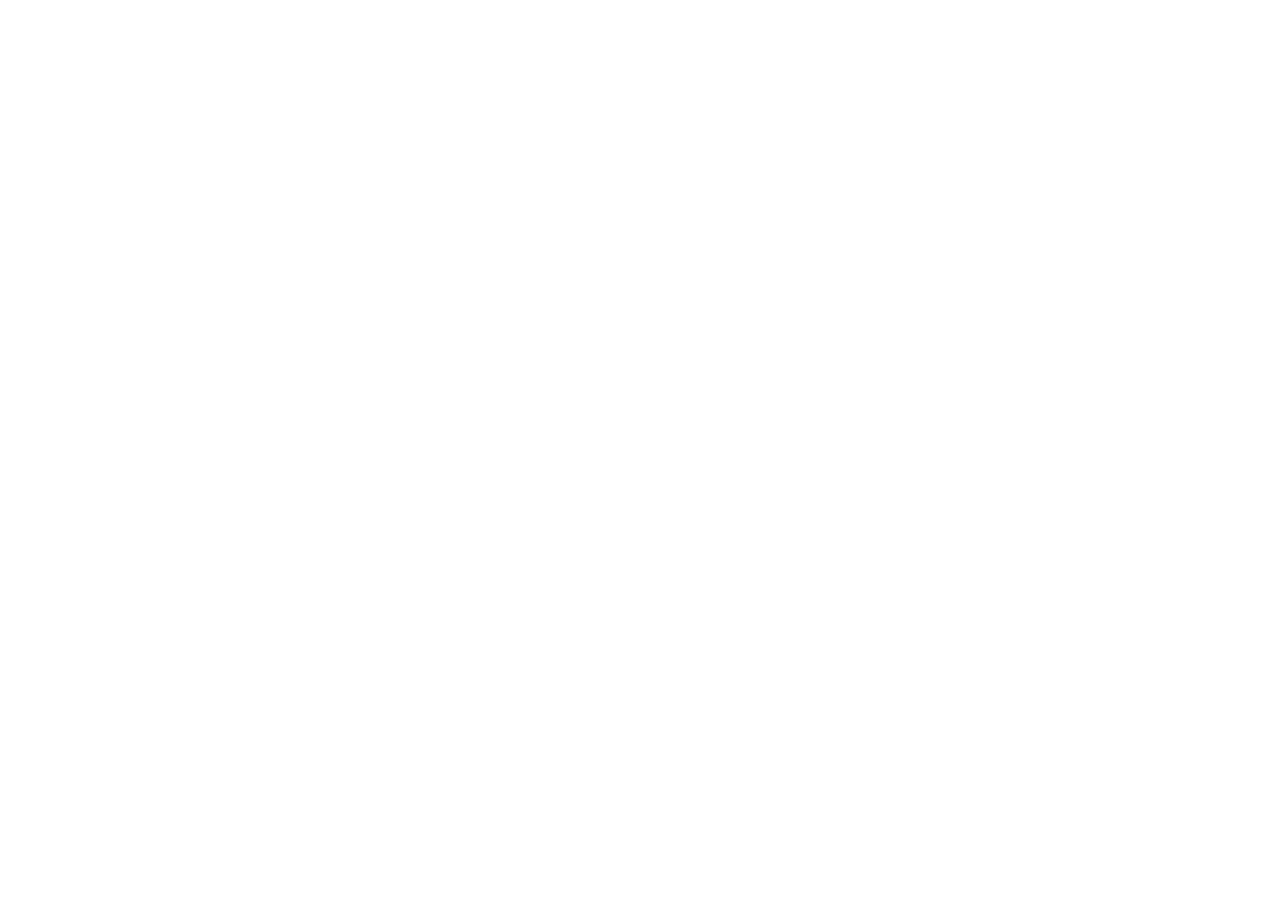
==== account.html @ 537c18f5 "scheletro html" ====
<!DOCTYPE html>
<html lang="it">
  <head>
    <meta charset="UTF-8" />
    <meta name="viewport" content="width=device-width, initial-scale=1.0" />
    <title>Netflix</title>
    <link
      href="https://cdn.jsdelivr.net/npm/bootstrap@5.3.3/dist/css/bootstrap.min.css"
      rel="stylesheet"
      integrity="sha384-QWTKZyjpPEjISv5WaRU9OFeRpok6YctnYmDr5pNlyT2bRjXh0JMhjY6hW+ALEwIH"
      crossorigin="anonymous"
    />
    <link
      rel="stylesheet"
      href="https://cdn.jsdelivr.net/npm/bootstrap-icons@1.11.3/font/bootstrap-icons.min.css"
    />
    <link rel="stylesheet" href="assets/css/style.css" />
  </head>
  <body>










    
    <script
      src="https://cdn.jsdelivr.net/npm/bootstrap@5.3.3/dist/js/bootstrap.bundle.min.js"
      integrity="sha384-YvpcrYf0tY3lHB60NNkmXc5s9fDVZLESaAA55NDzOxhy9GkcIdslK1eN7N6jIeHz"
      crossorigin="anonymous"
    ></script>
  </body>
</html>
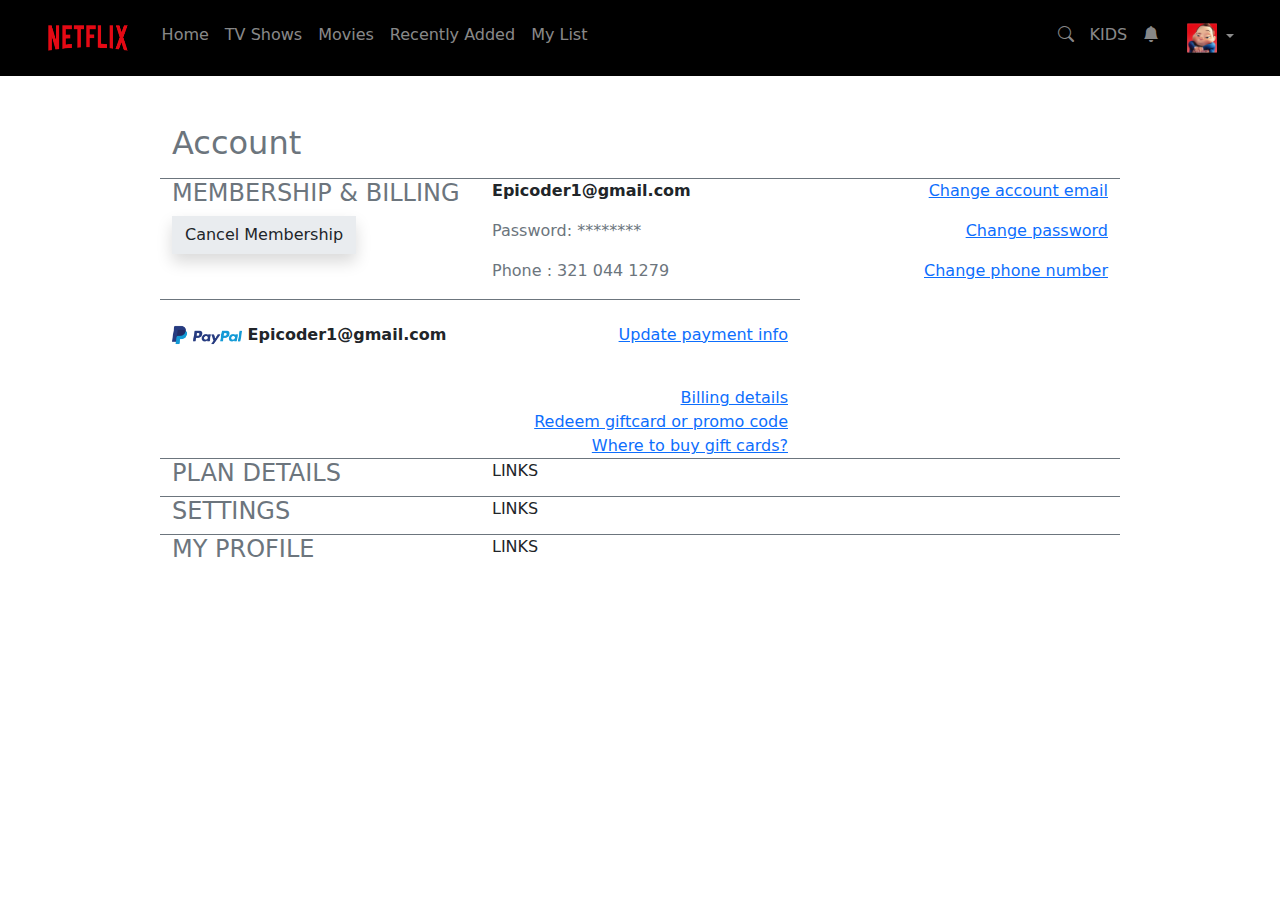
==== commit f30f3569: "scheletro-account.html" ====
--- a/account.html
+++ b/account.html
@@ -17,17 +17,176 @@
     <link rel="stylesheet" href="assets/css/style.css" />
   </head>
   <body>
-
-
-
-
-
-
-
-
-
-
-    
+    <div class="wrapper bg-black">
+      <header class="container-fluid">
+        <div class="row">
+          <!--NAV1-->
+          <nav class="navbar navbar-dark navbar-expand-lg">
+            <div class="container-fluid">
+              <a class="navbar-brand" href="index.html">
+                <img
+                  src="assets/img/netflix_logo.png"
+                  alt="logo netflix_logo"
+                  width="100px"
+                  height="50px"
+                />
+              </a>
+              <button
+                class="navbar-toggler"
+                type="button"
+                data-bs-toggle="collapse"
+                data-bs-target="#navbarNav"
+                aria-controls="navbarNav"
+                aria-expanded="false"
+                aria-label="Toggle navigation"
+              >
+                <span class="navbar-toggler-icon"></span>
+              </button>
+              <div class="collapse navbar-collapse" id="navbarNav">
+                <ul class="navbar-nav w-100 justify-content-between">
+                  <div class="d-lg-flex">
+                    <li class="nav-item">
+                      <a
+                        class="nav-link"
+                        aria-current="page"
+                        href="javascript:void(0)"
+                        >Home</a
+                      >
+                    </li>
+                    <li class="nav-item">
+                      <a class="nav-link" href="javascript:void(0)">TV Shows</a>
+                    </li>
+                    <li class="nav-item">
+                      <a class="nav-link" href="javascript:void(0)">Movies</a>
+                    </li>
+                    <li class="nav-item">
+                      <a class="nav-link" href="javascript:void(0)"
+                        >Recently Added</a
+                      >
+                    </li>
+                    <li class="nav-item">
+                      <a class="nav-link" href="javascript:void(0)">My List</a>
+                    </li>
+                  </div>
+                  <div class="d-lg-flex">
+                    <li class="nav-item">
+                      <div
+                        class="container-fluid d-flex flex-column flex-lg-row"
+                      >
+                        <a class="nav-link" href="javascript:void(0)"
+                          ><i class="bi bi-search"></i
+                        ></a>
+                        <a class="nav-link" href="javascript:void(0)">KIDS</a>
+                        <a class="nav-link" href="javascript:void(0)"
+                          ><i class="bi bi-bell-fill"></i
+                        ></a>
+                        <li class="nav-item dropdown" id="dropdownProfile">
+                          <a
+                            class="nav-link dropdown-toggle"
+                            href="javascript:void(0)"
+                            role="button"
+                            data-bs-toggle="dropdown"
+                            aria-expanded="false"
+                          >
+                            <img
+                              src="assets/img/avatar.png"
+                              alt="YourAvatar"
+                              width="30"
+                              height="30"
+                              class=""
+                            />
+                          </a>
+                          <ul class="dropdown-menu bg-black">
+                            <li>
+                              <a
+                                class="dropdown-item text-secondary"
+                                href="profile.html"
+                                ><img
+                                  src="assets/img/avatar.png"
+                                  alt="YourAvatar"
+                                  width="30"
+                                  height="30"
+                                  class="me-4"
+                                />Epicoder #1</a
+                              >
+                            </li>
+                            <li>
+                              <a
+                                class="dropdown-item text-secondary"
+                                href="profile.html"
+                                >Manage profiles</a
+                              >
+                            </li>
+                            <li>
+                              <a
+                                class="dropdown-item text-secondary"
+                                href="account.html"
+                                >Account</a
+                              >
+                            </li>
+                            <li>
+                              <a
+                                class="dropdown-item text-secondary"
+                                href="javascript:void(0)"
+                                >Help Center</a
+                              >
+                            </li>
+                            <li><hr class="dropdown-divider" /></li>
+                            <li>
+                              <a
+                                class="dropdown-item text-secondary"
+                                href="javascript:void(0)"
+                                >Signout Netflix</a
+                              >
+                            </li>
+                          </ul>
+                        </li>
+                      </div>
+                    </li>
+                  </div>
+                </ul>
+              </div>
+            </div>
+          </nav>
+        </div>
+      </header>
+    </div>
+    <main>
+      <div class="container-fluid d-flex w-75 flex-column">
+        <h2 class="mt-5 my-3 text-secondary">Account</h2>
+        <!--MEMBERSHIP-->
+        <div class="row border-top border-secondary">
+          <div class="col-md-4 text-secondary"><h4>MEMBERSHIP & BILLING</h4>
+          <button type="button" class="btn bg-body-secondary rounded-0 shadow">Cancel Membership</button></div>
+          <div class="col-md-8">
+            <div class="d-flex justify-content-between"><p class="fw-bold">Epicoder1@gmail.com</p><a href="">Change account email</a></div>
+            <div class="d-flex justify-content-between"><p class="text-secondary">Password: ********</p><a href="">Change password</a></div>
+            <div class="d-flex justify-content-between"><p class="text-secondary">Phone : 321 044 1279</p><a href="">Change phone number</a></div>
+          </div>
+          <div class="col-md-8 border-top border-secondary">
+            <div class="d-flex justify-content-between flex-wrap align-items-baseline"><p class="fw-bold"><img src="assets/img/paypal.png" alt="logoPaypal" width="70px"> Epicoder1@gmail.com</p><a href="">Update payment info</a></div>
+          <div class="d-flex justify-content-end"><a href="">Billing details</a></div>
+          <div class="d-flex justify-content-end"><a href="">Redeem giftcard or promo code</a></div>
+          <div class="d-flex justify-content-end"><a href="">Where to buy gift cards?</a></div>
+        </div>
+        </div>
+        <!--PLAN-->
+        <div class="row border-top border-secondary">
+          <div class="col-md-4 text-secondary"><h4>PLAN DETAILS</h4></div>
+          <div class="col-md-8">LINKS</div>
+        </div>
+        <!--SETTING-->
+        <div class="row border-top border-secondary">
+          <div class="col-md-4 text-secondary"><h4>SETTINGS</h4></div>
+          <div class="col-md-8">LINKS</div>
+        </div>
+        <!--MYPROFILE-->
+        <div class="row border-top border-secondary">
+          <div class="col-md-4 text-secondary"><h4>MY PROFILE</h4></div>
+          <div class="col-md-8">LINKS</div>
+        </div>
+      </div>
+    </main>
     <script
       src="https://cdn.jsdelivr.net/npm/bootstrap@5.3.3/dist/js/bootstrap.bundle.min.js"
       integrity="sha384-YvpcrYf0tY3lHB60NNkmXc5s9fDVZLESaAA55NDzOxhy9GkcIdslK1eN7N6jIeHz"
--- a/assets/css/style.css
+++ b/assets/css/style.css
@@ -0,0 +1,59 @@
+html , 
+body{
+    margin: 0;
+    padding: 0;
+    box-sizing: border-box;
+}
+.wrapper{
+ padding: 0 2%;
+}
+/*INDEX.HTML*/
+@media screen and (min-width: 992px) {
+    #dropdownProfile{
+        position: relative;
+    }
+    #dropdownProfile ul{
+        position: absolute;
+        left: -105px;
+    }
+}
+.carousel-item img{
+    opacity: 50%;
+}
+.carousel-item img:hover{
+    opacity: 100%;
+    transform: scale(1.05);
+    overflow: visible;
+}
+
+footer i:hover{
+    cursor:pointer;
+    color: #939fa8;
+}
+footer li a{
+    text-decoration: none;
+    color:#6C757D;
+}
+footer li a:hover,footer li a:visited{
+    text-decoration: underline;
+   
+}
+/* PROFILE.HTML*/
+#profileTitle{
+    font-size :5rem;
+    font-weight: 400;
+}
+#profilePicture span{
+    position:absolute ;
+    top:5px;
+    left: 15px; 
+    width: 25px;
+    background-color: black;
+    border-radius: 50%;
+    border: 1px solid white;
+    display: flex;
+    justify-content: center;
+}
+#profilePicture span:hover{
+    background-color: #939fa8;
+}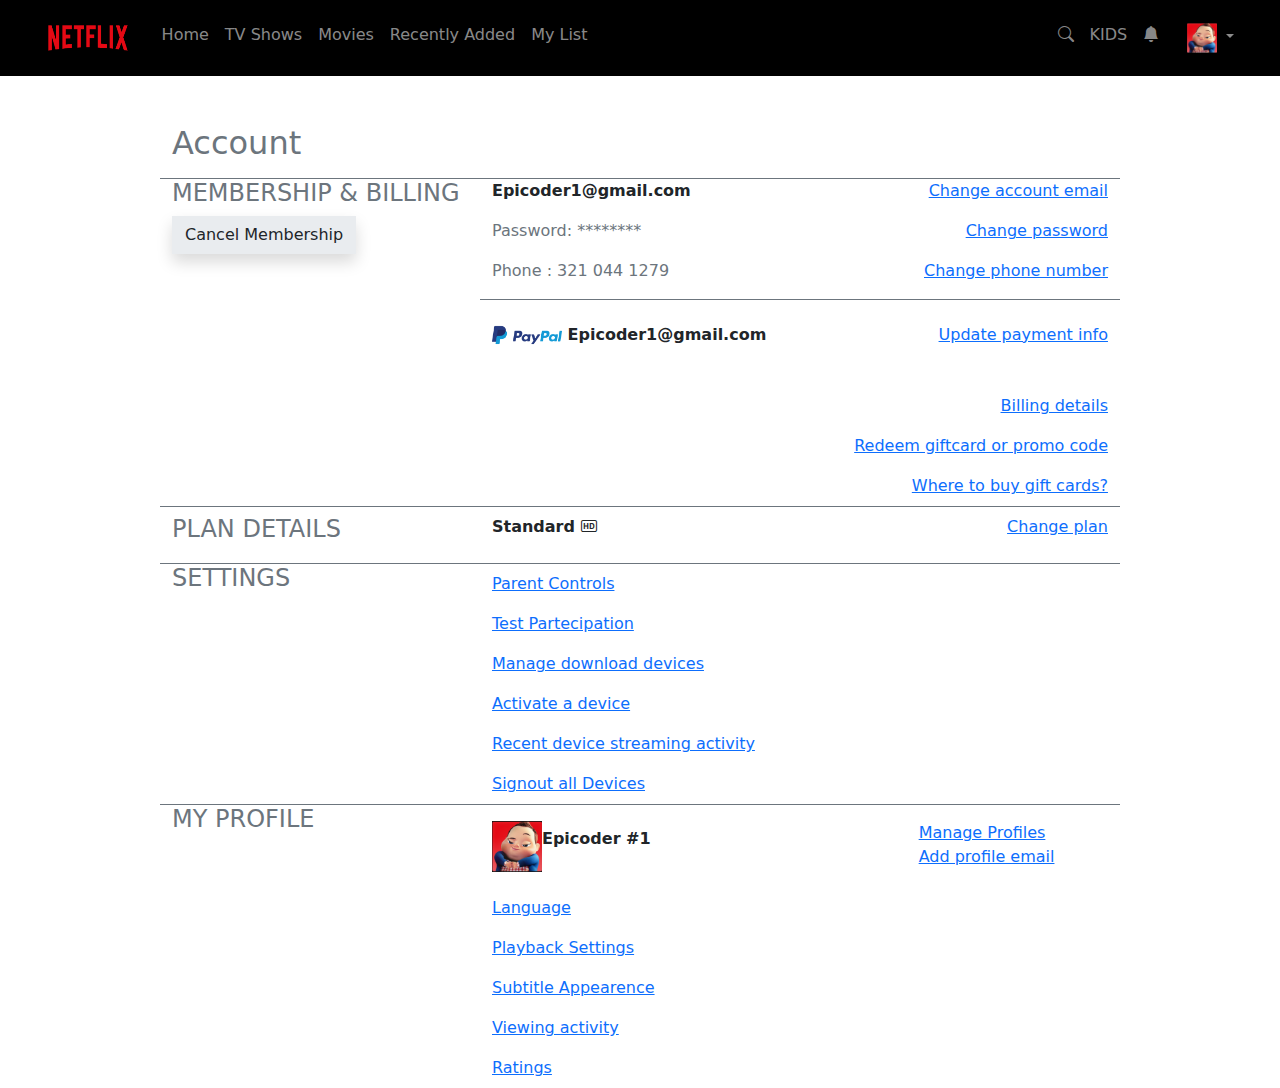
==== commit a7922fd5: "Fine responsive account.html" ====
--- a/account.html
+++ b/account.html
@@ -163,27 +163,47 @@
             <div class="d-flex justify-content-between"><p class="text-secondary">Password: ********</p><a href="">Change password</a></div>
             <div class="d-flex justify-content-between"><p class="text-secondary">Phone : 321 044 1279</p><a href="">Change phone number</a></div>
           </div>
+          <div class="d-none d-md-block col-md-4"></div>
           <div class="col-md-8 border-top border-secondary">
             <div class="d-flex justify-content-between flex-wrap align-items-baseline"><p class="fw-bold"><img src="assets/img/paypal.png" alt="logoPaypal" width="70px"> Epicoder1@gmail.com</p><a href="">Update payment info</a></div>
-          <div class="d-flex justify-content-end"><a href="">Billing details</a></div>
-          <div class="d-flex justify-content-end"><a href="">Redeem giftcard or promo code</a></div>
-          <div class="d-flex justify-content-end"><a href="">Where to buy gift cards?</a></div>
+          <div class="d-flex justify-content-end py-2"><a href="">Billing details</a></div>
+          <div class="d-flex justify-content-end py-2"><a href="">Redeem giftcard or promo code</a></div>
+          <div class="d-flex justify-content-end py-2"><a href="">Where to buy gift cards?</a></div>
         </div>
         </div>
         <!--PLAN-->
-        <div class="row border-top border-secondary">
+        <div class="row border-top border-secondary py-2">
           <div class="col-md-4 text-secondary"><h4>PLAN DETAILS</h4></div>
-          <div class="col-md-8">LINKS</div>
+          <div class="col-md-8">
+            <div class="d-flex justify-content-between"><p class="fw-bold">Standard&nbsp;<i class="bi bi-badge-hd"></i></p><a href="">Change plan</a></div>
+          </div>
         </div>
         <!--SETTING-->
         <div class="row border-top border-secondary">
           <div class="col-md-4 text-secondary"><h4>SETTINGS</h4></div>
-          <div class="col-md-8">LINKS</div>
+          <div class="col-md-8">
+            <div class="py-2"><a href="">Parent Controls</a></div>
+            <div class="py-2"><a href="">Test Partecipation</a></div>
+            <div class="py-2"><a href="">Manage download devices</a></div>
+            <div class="py-2"><a href="">Activate a device</a></div>
+            <div class="py-2"><a href="">Recent device streaming activity</a></div>
+            <div class="py-2"><a href="">Signout all Devices</a></div>
+          </div>
         </div>
         <!--MYPROFILE-->
         <div class="row border-top border-secondary">
           <div class="col-md-4 text-secondary"><h4>MY PROFILE</h4></div>
-          <div class="col-md-8">LINKS</div>
+          <div class="col-md-8">
+            <div class="row justify-content-between py-3">
+              <div class="col-8 d-flex align-items-center"><img src="assets/img/avatar.png" alt="FotoProfilo" width="50px"><p class="fw-bold">Epicoder #1</p></div><div class="col-4 d-flex flex-column"><a href="">Manage Profiles</a><a href="">Add profile email</a></div>
+            </div>
+            <div class="py-2"><a href="">Language</a></div>
+            <div class="py-2"><a href="">Playback Settings</a></div>
+            <div class="py-2"><a href="">Subtitle Appearence</a></div>
+            <div class="py-2"><a href="">Viewing activity</a></div>
+            <div class="py-2"><a href="">Ratings</a></div>
+            
+          </div>
         </div>
       </div>
     </main>
